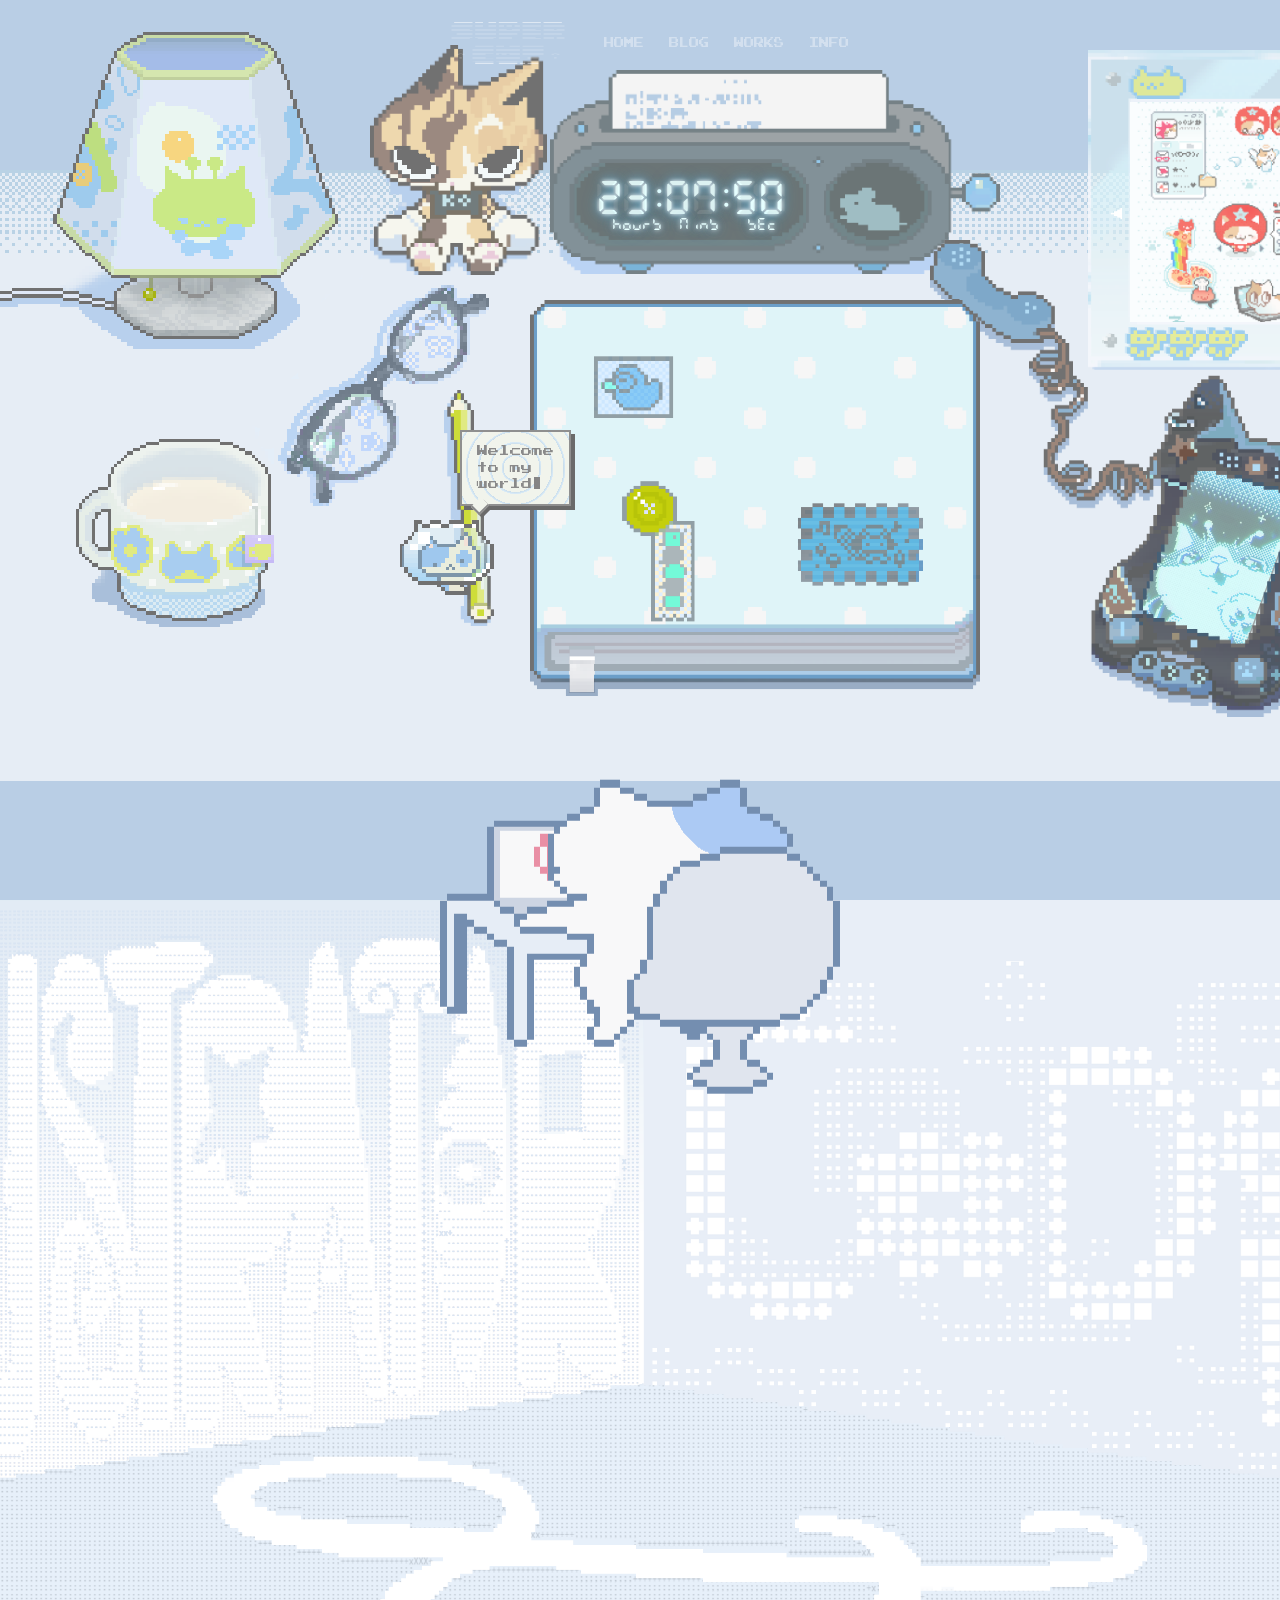
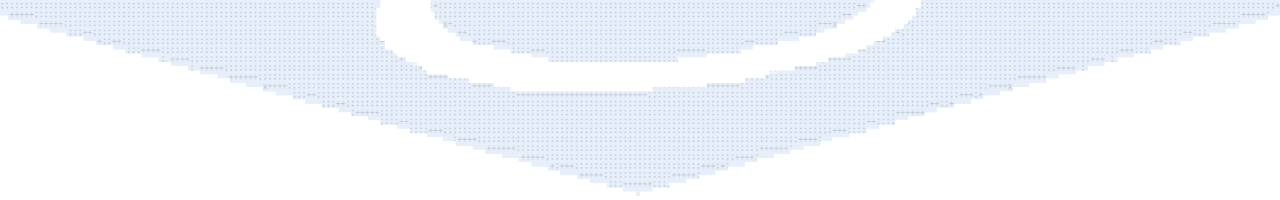
==== index.html @ c4ca7b16 "Rename Index.html to index.html" ====
<!DOCTYPE html>
<html lang="en">
<head>
    <meta charset="UTF-8">
    <link rel="stylesheet" href="style.css">
    <title>My Web</title>
</head>

<body>
<nav class="logo-glass-container">
    <div class="nav-trigger-zone">
        <div class="logo-glass-element">
            <img src="Img/LOGO.png" alt="Logo" class="logo-image">
        </div>

        <div class="nav-links">
            <a href="#scene1" class="nav-item">HOME</a>
            <a href="blog.html" class="nav-item">BLOG</a>
            <a href="#works" class="nav-item">WORKS</a>
            <a href="#contact" class="nav-item">INFO</a>
        </div>
    </div>
</nav>

    <!-- Part1 Desk Scene -->
    <section class="scene1">
        <div class="scene1-canvas">
        <img src="Img/1.png" alt="" class="scene1-bg">
    <!--Kitty with Tracking Eyes-->
    <div class="character">

        <div class="eyeL">
            <img src="Img/eyeblack-L.png" class="pupil">
        </div>

        <div class="eyeR">
            <img src="Img/eyeblack-L.png" class="pupil">
        </div>

        <img src="Img/kitty.png" class="kitty">
    </div>


    <!-- My Illustration with frame -->
    <div class="frame">
        <div class="slider">
            <div class="slides">
                <img class="slideImg" src="Img/Commercial (2).png" alt="Illustration #1">
                <img class="slideImg" src="Img/Commercial (1).gif" alt="Illustration #2">
                <img class="slideImg" src="Img/Commercial (3).gif" alt="Illustration #3">
                <img class="slideImg" src="Img/Commercial (4).gif" alt="Illustration #4">
                <img class="slideImg" src="Img/Commercial (5).gif" alt="Illustration #5">
            </div>
            <button class="prev" onclick="prevSlide()">◀</button>
            <button class="next" onclick="nextSlide()">▶</button>
        </div>
    </div>
    <a id="illustLink" href="">
    
    </a>
    <!--<p>Artwork</p>-->

    <!--other stuffs-->
    <a href="blog.html">
        <img src="Img/notebook.png" alt="notebook" class="notebook">
    </a>
    <div class="stack">
        <img src="Img/phone.png" alt="telephone" class="telephone">
        <img src="Img/mm.gif" alt="screen" class="under">
    </div>

    <!-- kitty-->
    <div class="taiyaki" onclick="talk()">
        <img src="Img/cat_talk.png" class="taiyaki_kitty">
        <img src="Img/pen.png" class="pen">
        <div class="talk show" id="bubble">
            <span id="text-content"></span>
        </div>
    </div>

    <!--Digital clock-->
    <img src="Img/clock.png" alt="clock" class="clock-face">
    <div class="container">
        <div class="clock">
            <div class="clock glow">
            <span id="hrs">00</span>
            <span class="colon">:</span>
            <span id="min">00</span>
            <span class="colon">:</span>
            <span id="sec">00</span>
            </div>

            <div class="ghost">
            <span>88</span>
            <span class="colon"></span>
            <span>88</span>
            <span class="colon"></span>
            <span>88</span>
            </div>
        </div>  
    </div>
    </div>
    </section>

<div class="scrolling-cat-path">
    <div class="cat-fixed-wrapper">
        <img src="Img/cat_frame1.png" id="slidingCat" alt="scrolling cat">
    </div>
</div>


    <!--Part2 skills-->
    <section class="room">
        <img src="Img/p2.png" class="p2bg">
        
        <div class="sticker-wall">
            <div class="sticker" style="--hover-bg: #efb044; --hover-color: #fff;">
                <pre class="normal">
 /╲_/╲
( •ω• ) 
 (_____)/
PIXEL ART</pre>
                <pre class="action">
 |╲_/|
( -ω- )
<(_____) 
PIXEL ART</pre>
            </div>

            <div class="sticker" style="--hover-bg: #3b82f6; --hover-color: #fff;">
                <pre class="normal">
  _______
 /      /|
+------+ |
|PACK  | |
|DESIGN|/
+------+</pre>
                <pre class="action">
    ______
   /////// 
 //╲/╲///|
+------+ |
| o o  | |
|      |/
+------+</pre>
            </div>

            <div class="sticker" style="--hover-bg: #c6e97f; --hover-color: #fff;">
                <pre class="normal">
   _( )_     _____
 _|    _|  _|     |_
(_ ART(_  (_COLLAB _)
  |_____|   |_  __|
              ( )</pre>
                <pre class="action">
     _( )_____
   _|     |  ✧|_    
  (_ ART COLLAB_)
    |*____|_ _|
           ( )</pre>
            </div>

            <div class="sticker" style="--hover-bg: #ff80d7; --hover-color: #fff;">
                <pre class="normal">
+--------+
|GRAPHIC |
|   /    |
|  DESIGN|
+--------+</pre>
                <pre class="action">
+--------+
|WEB |IMG|
+----+---+
|TYPO| |/
+------ </pre>
            </div>
        </div>

        <div class="weave-wall">
            <div class="wall-bg"></div>
        </div>
        <div class="skill-container">
            <div id="skillCode"></div>
        </div>
    </section>
    
    <script src="z.js"></script>
</body>
</html>
---- style.css ----
html, body {
    margin: 0;
    padding: 0;
    overflow-x: hidden; 
}

.scene1{
    position: relative;
    height: 100vh;
    overflow: hidden;
    background-image:url(Img/bg.png);
}

.scene1-canvas{
    position: absolute;
    width: 1440px;
    height: 781px;
    left: 0;
    top: 0;
    transform: scale(var(--scene1-scale, 1));
    transform-origin: top left;
}

.scene1-bg{
    position: absolute;
    top: 0;
    left: 0;
    width: 1440px;
    height: 781px;
    object-fit: cover;
    z-index: 0;
    pointer-events: none;  
}

.character,
.frame,
.notebook,
.stack,
.taiyaki,
.clock-face,
.container{
    position: absolute;
    z-index: 2;
}

/* =============================
         My LOGO + nav
================================ */
.logo-glass-container {
    position: absolute;
    top: 12px;
    left: 50%;
    transform: translateX(-50%);
    z-index: 1000;
}

.nav-trigger-zone {
    display: flex;
    align-items: center;
    padding: 10px 30px;
    position: relative;

}

.logo-glass-element {
    position: relative;
    width: 150px;
    height: 40px;
    background: transparent; 
    
    -webkit-mask-image: url("Img/LOGO.png");
    mask-image: url("Img/LOGO.png");
    -webkit-mask-size: contain;
    mask-size: contain;
    -webkit-mask-repeat: no-repeat;
    mask-repeat: no-repeat;
    -webkit-mask-position: center; 
    mask-position: center; 

    border: 1px solid rgba(255, 255, 255, 0.527);
    overflow: hidden; 
    flex-shrink: 0;
}

.logo-glass-element::before {
    content: "";
    position: absolute;
    inset: 0;
    background: 
        radial-gradient(circle at var(--mouse-x) var(--mouse-y), 
        rgba(247, 249, 253, 0.522) 0%, transparent 40%),
        rgba(255, 255, 255, 0.188);
    z-index: -1;
}

.logo-glass-element::after {
    content: "";
    position: absolute;
    inset: 0;
    background: linear-gradient(
        rgba(255, 255, 255, 0) 50%, 
        rgba(255, 255, 255, 0.15) 50%
    );
    background-size: 100% 4px;
    animation: scanline 2s linear infinite;
    pointer-events: none;
}

.logo-image { display: none; }

@keyframes scanline {
    from { background-position: 0 0; }
    to { background-position: 0 100%; }
}


.nav-links {
    display: flex;
    gap: 25px;
    align-items: center;
    margin-left: 20px;
}

.nav-item {
    font-family: 'PressStart2P', monospace;
    font-size: 10px;
    text-decoration: none;
    white-space: nowrap;
    color: rgba(255, 255, 255, 0.379); 
    filter: blur(0.5px);
    transition: all 0.4s ease;
    
}

.nav-item:hover {
    color: rgba(255, 255, 255, 0.9) ;
    text-shadow: 0 0 10px rgba(255, 255, 255, 0.5);
}
/*========== logo end here ========== */



/* =============================
   My Artwork with silde
================================ */
@font-face {
    font-family: 'PressStart2P';
    src: url('fonts/PressStart2P.ttf')
}

.frame{
    position: absolute;
    width: 320px;
    height: 320px;
    top: 50px;
    left: 1085px;
    background: url("Img/frame.png") no-repeat center/contain;
}

.slider{
    position: absolute;
    inset: 0;
    top: 52px;
    left: 45px;
    width: 100%;
    height: 100%;
    overflow: visible;
}

.slideImg{
    position: absolute;
    width: 220px;
    object-fit: cover;
    display: none;
}

img.displaySlide{
    display: block;
    animation-name: fade;
    animation-duration: 0.5s;
}

.prev{
    left: -25px;
}

.next{
    left: 225px;
}

.slider button{
    position: absolute;
    top: 35%;
    transform: translateY(-50%);
    font-size: 0.8rem;
    font-family: PressStart2P;
    background: none;
    border: none;
    cursor: pointer;
    color: white;
}

@keyframes fade {
    from { opacity: 0.6; }
    to { opacity: 1; }
}

.slider button:active{
    transform: translateY(-50%) translate(1px, 1px);
}
/*========== slides end here ========== */


/* =============================
   ◑ω◑ Eyes Follow Mouse Cursor！
================================ */
.character{
    position: absolute;
    top: 45px;
    left: 370px;
    width: 230px;
    height: 230px;
    z-index: 2;
}

.kitty{
    position: absolute;
    top: 0;
    left: 0;
    height: 230px;
    z-index: 1;
}

.eyeL{
    position: absolute;
    width: 43px;
    height: 31px;
    top: 103px;
    left: 23px;
    overflow: hidden;
    background: url("Img/eyewhite-L.png");
    mask: url("Img/eyewhite-L.png");
    z-index: 2;
}

.eyeR{
    position: absolute;
    width: 43px;
    height: 31px;
    top: 102px;
    left: 108px;
    overflow: hidden;
    background: url("Img/eyewhite-L.png");
    mask: url("Img/eyewhite-L.png");
    transform: scaleX(-1);
    z-index: 2;
}

.pupil{
    position: absolute;
    left: 4px;
    bottom: 5px;
    object-fit: contain;
    transition: transform 0.1s;
}
/*========== Eyes end here ========== */


/* =============================
   Notebook
================================ */
.notebook{
    position: absolute;
    top: 300px;
    left: 530px;
    width: 450px;
    z-index: 3;
}


/* =============================
   Phone stack
================================ */
.stack{
    position: absolute;
    top: 240px;
    left: 930px;
    z-index: 2;
}

.telephone{
    position: absolute;
    width: 440px;
    height: auto;
    z-index: 2;
}

.under{
    position: absolute;
    top: 220px;
    left: 232px;
    width: 115px;
    transform: rotate(20deg);
    z-index: 1;
}

/* =============================
 　　　　 Speech　Bubble
================================ */
.taiyaki{
    position: absolute;
    top: 520px;
    left: 400px;
    display: block;
    z-index: 3;
}

.taiyaki_kitty{
    position: absolute;
    top: 0;
    left: 0;
    cursor: pointer;
    z-index: 2;
}

.pen{
    position: absolute;
    width: 50px;
    top: -130px;
    left: 44px;
    z-index: 1;
}

.talk{
    position: absolute;
    visibility: hidden;
    opacity: 0;
    transition: opacity 0.3s;

    line-height: 1.5;
    font-family: 'PressStart2P', monospace;
    font-size: 11px;
    color: rgb(138, 138, 138);

    top: -90px;
    left: 60px;
    padding: 11px 15px;
    border: 2.5px solid rgb(143, 143, 143);

    background:
    repeating-radial-gradient(
      circle,
      rgb(201, 221, 235) 0px,
      rgb(219, 236, 248) 2px,
      transparent 2px,
      transparent 12px
    ),
    rgb(241, 244, 236);

    box-shadow: 4px 4px 0 #6a6a6a;
    z-index: 4;
}

.talk.show{
    visibility: visible;
    opacity: 1;
}

/* tringle */
.talk::before{
    content: "";
    position: absolute;
    bottom: -8px;
    left: 11px;

    width: 12px;
    height: 10px;
    background-color: rgb(241, 244, 236);
    border-left: 2.4px solid rgb(138, 138, 138);
    border-bottom: 2.4px solid rgb(138, 138, 138);
    box-shadow: 0px 4px 0 #6a6a6a;

    transform: rotate(-45deg);
}

/* Caret */
#text-content::after {
    content: "";
    display: inline-block;
    width: 6px;
    height: 12px;
    background: #848484;
    margin-left: 2px;
    animation: blink1 0.6s steps(1) infinite;
}

@keyframes blink1 {
    0%   { opacity: 1; }
    50%  { opacity: 0; }
}

/*========== Speech　Bubble end here ========== */




/* =============================
   Digital Clock Starts Here
   LED-style！
================================ */
@font-face {
    font-family: 'DSEG7ClassicMini';
    src: url('fonts/DSEG7ClassicMini-Bold.ttf');
}

.clock-face{
    position: absolute;
    top: 70px;
    left: 550px;
    width: 450px;
    z-index: 1;
}

.container{
    width: 170px;
    height: 40px;
    position: absolute;
    top: 178px;
    left: 596px;
    transform: none;
    z-index: 3;
}

/* clock body */
.clock{
    position: relative;
    width: 100%;
    height: 100%;
    display: flex;
    align-items: center;
    justify-content: center;
    font-family: 'DSEG7ClassicMini', monospace;
    color: rgb(231, 241, 240);
}

/* numbers */
.clock span{
    font-size: 33px;
    width: 35px;
    display: inline-block;
    text-align: center;
    position: relative;
    
}

.clock.glow span{
    color:#e6ffff;

    text-shadow:
        0 0 4px #ffffff,
        0 0 10px #7bd5ffa1,
        0 0 15px #46beffa2;
}

/* Words below */
.clock span::after{
    font-size: 12px;
    position: absolute;
    bottom: -15px;
    left: 45%;
}

#hrs::after{
    content: 'HOURS';
}
#min::after{
    content: 'MINS';
}
#sec::after{
    content: 'SEC';
}

/* The colon blinks */
.colon {
    animation: blink 1s steps(1) infinite;
    transform:translateX(12px);
}

@keyframes blink {
    0%  {
        opacity: 0.3;
    }
    50%  {
        opacity: 1;
    }
    100%  {
        opacity: 0.3;
    }
}

/* Simulate LED afterimage */
.ghost {
    position: absolute;
    display: flex;
    color: rgba(183, 184, 186, 0.19); 
    filter: blur(0.2px);
}
/*========== Digital clock end here ==========*/


/* =============================
        Scene2 My Room
================================ */
.room {
    height: 100vh;
    position: relative;
    overflow: hidden;
    background: #f8f9fa; 
    margin-top: 0;
}

.p2bg {
    position: absolute; 
    inset: 0; 
    width: 100%;
    height: 100%;
    object-fit: cover; 
}

/* Left wall */
.sticker-wall {
    position: absolute;
    inset: 0;
    z-index: 5;
    background-color: rgba(213, 222, 222, 0);

    clip-path: polygon(
        0% 69%,
        50% 54%,
        50% 0%,
        0% 0%
    );
}


/* ASCII style sticker pop-in*/
.sticker {
    position: absolute; 
    padding: 3px;

    font-family:'PressStart2P',monospace; 
    font-size: 16px;
    color: #a0c7ee;

    background: transparent;
    border: none;
    cursor: pointer;

    opacity: 0;
    transform: scale(0) rotate(var(--r));
    transition: transform 0.3s cubic-bezier(.34,1.56,.64,1),
                opacity 0.3s,
                background 0.15s,
                color 0.15s;

    z-index: 6;
}

.sticker pre {
    font-family: 'PressStart2P', monospace;
    line-height: 1.2;
    display: inline-block; 
}

/* Reveal stickers*/
.sticker-wall:hover .sticker {
    opacity: 1;
    transform: scale(1) rotate(var(--r));
}

.sticker pre.action {display: none;}

.sticker:hover pre.normal {
    display: none;
}

.sticker:hover pre.action {
    display: block;
    animation: nudge 0.2s ease;
}

@keyframes nudge {
    0% { transform: translateY(0); }
    50% { transform: translateY(-3px); }
    100% { transform: translateY(0); }
}

.sticker:hover {
    color: var(--hover-bg);
    text-shadow: 0 0 4px rgba(255,255,255,0.7);
    z-index: 100;
    transform: scale(1.05) translateY(-1px) rotate(0deg) !important;
}



/* deco-symbols*/
.deco-item {
    animation: floatingDeco 4s infinite ease-in-out;
}

@keyframes floatingDeco {
    0%, 100% { 
        translate: 0 0;
        opacity: 0.4;
    }
    50% { 
        translate: 0 -5px;
        opacity: 0.9;
    }
}

/* Brighten decosymbol */
.sticker-wall:hover .deco-item {
    color: #eeff96 !important; 
    text-shadow: 0 0 5px rgba(255, 255, 255, 0.5);
}
/*========== Left wall end here ==========*/



/* =============================
   Scrolling cat in the middle
================================ */
.scrolling-cat-path{
    position: absolute;
    left: 0;
    width: 100%;
    height: 100vh;
    pointer-events: none;
    z-index: 100;
}

/* keep cat in view */
.cat-fixed-wrapper {
    position: sticky;
    top: 0;
    height: 100vh;
    display: flex;
    justify-content: center;
    align-items: center;
}

#slidingCat {
    position: fixed;
    left: 50%;
    top: 50%; 
    z-index: 9999;
    pointer-events: none;
    
    transform: 
        translateX(-50%) 
        translateY(var(--cat-y, 105%)) 
        scale(var(--cat-scale, 1));
    transition: transform 0.5s cubic-bezier(0.2, 0.8, 0.2, 1);
}
/*========== Scrolling cat end here ==========*/


/* ===============================
          Right wall
================================ */
.weave-wall{
    position: absolute;
    left: 50%;
    top: 0;
    width: 50%;
    height: 100vh;
    background: #e8edf7;
    overflow: hidden;

    clip-path: polygon(
        100% 67%,
        0% 53%,
        0% 0%,
        100% 0%
    );
}

.weave-wall.active{
    animation: fadeWeaveWall 1.6s ease forwards;
    animation-delay: 3s;
}

@keyframes fadeWeaveWall{
    from{
        opacity: 1;
        filter: blur(0px);
    }
    to{
        opacity: 0;
        filter: blur(2px);
    }
}

.wall-bg{
    position: absolute;
    inset: 0;
    z-index: 0;

    background-image: url("Img/wall.png");
    background-size: 100%;
    background-position: 0 0;
    background-repeat: no-repeat;

    clip-path: inset(0 0 100% 0);
    opacity: 1;
}


/* lines*/
:root{
    --grid-gap: 11.7px;
    --line: 5px;
}
.weave-wall::before{
    content: "";
    position: absolute;
    inset: 0;
    z-index: 1;

    background:
        repeating-linear-gradient(
            to right,
            transparent 0,
            transparent var(--grid-gap),
            rgba(255,255,255,0.95) var(--grid-gap),
            rgba(255,255,255,0.95) calc(var(--grid-gap) + var(--line))
        );

    left: -10.2px;
    width: 0%;
    opacity: 1;
}

.weave-wall::after{
    content: "";
    position: absolute;
    inset: 0;
    z-index: 1;

    background:
        repeating-linear-gradient(
            to bottom,
            transparent 0,
            transparent var(--grid-gap),
            rgba(255,255,255,0.95) var(--grid-gap),
            rgba(255,255,255,0.95) calc(var(--grid-gap) + var(--line))
        );

    top: -11px;
    height: 0%;
    opacity: 1;
}


.weave-wall.active::before{
    animation:
        drawWarp 0.8s steps(20) forwards,
        fadeLines 0.6s ease forwards;
    animation-delay:
        0s,
        2.7s;
}

.weave-wall.active::after{
    animation:
        drawWeft 0.9s steps(20) forwards,
        fadeLines 0.6s ease forwards;
    animation-delay:
        0.8s,
        2.7s;
}

.weave-wall.active .wall-bg{
    animation: revealWall 1s steps(20) forwards;
    animation-delay: 1.7s;
}

/* ===============================
   keyframes
================================ */

@keyframes drawWarp{
    from{
        width: 0%;
    }
    to{
        width: 100%;
    }
}

@keyframes drawWeft{
    from{
        height: 0%;
    }
    to{
        height: 100%;
    }
}

@keyframes revealWall{
    from{
        clip-path: inset(0 0 100% 0);
    }
    to{
        clip-path: inset(0 0 0 0);
    }
}

@keyframes fadeLines{
    from{
        opacity: 1;
        filter: blur(0px);
    }
    to{
        opacity: 0;
        filter: blur(2px);
    }
}

/* ===============================
   skill console
================================ */

.skill-container {
    position: absolute;
    right: 15%;
    top: 25%;

    transform: perspective(1000px) translateY(-45%) rotateY(-20deg) skewY(5deg);
    
    z-index: 100;
    font-family: 'PressStart2P', monospace;
    color: #a0c7ee;
    line-height: 1.1;
    opacity: 0;
    transition: opacity 0.8s ease;
    
    transform-style: preserve-3d;
}

#skillCode {
    display: inline-block;
    white-space: pre;
    font-size: 16px;
}

@keyframes blink {
    50% { opacity: 0; }
}

.char.is-dot {
    color: #ffffff;
}
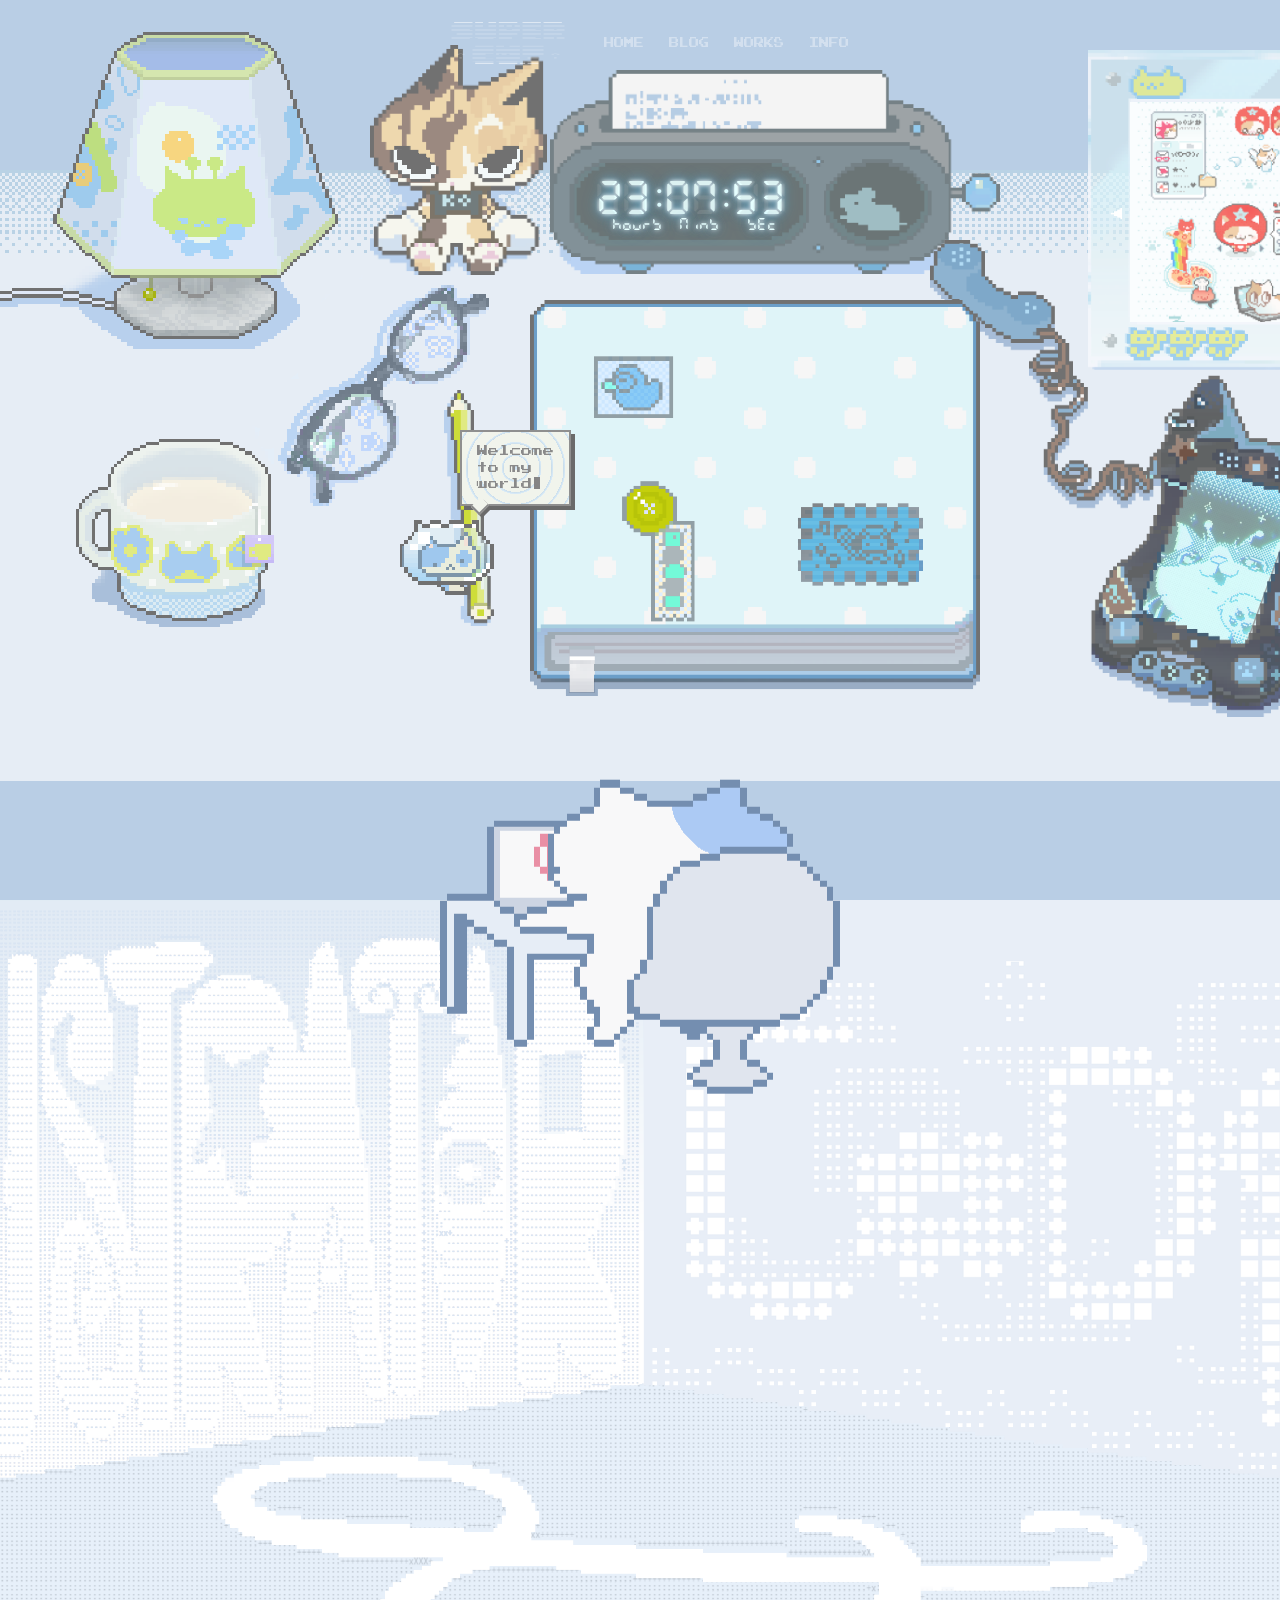
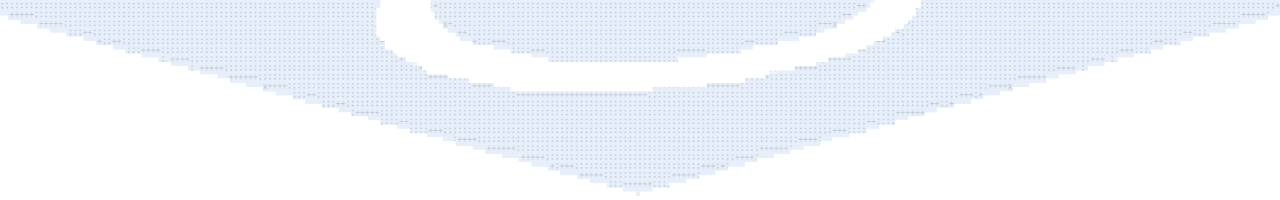
==== commit 9ec60087: "Update index.html" ====
--- a/index.html
+++ b/index.html
@@ -4,6 +4,7 @@
     <meta charset="UTF-8">
     <link rel="stylesheet" href="style.css">
     <title>My Web</title>
+    <meta name="viewport" content="width=device-width, initial-scale=1.0">
 </head>
 
 <body>
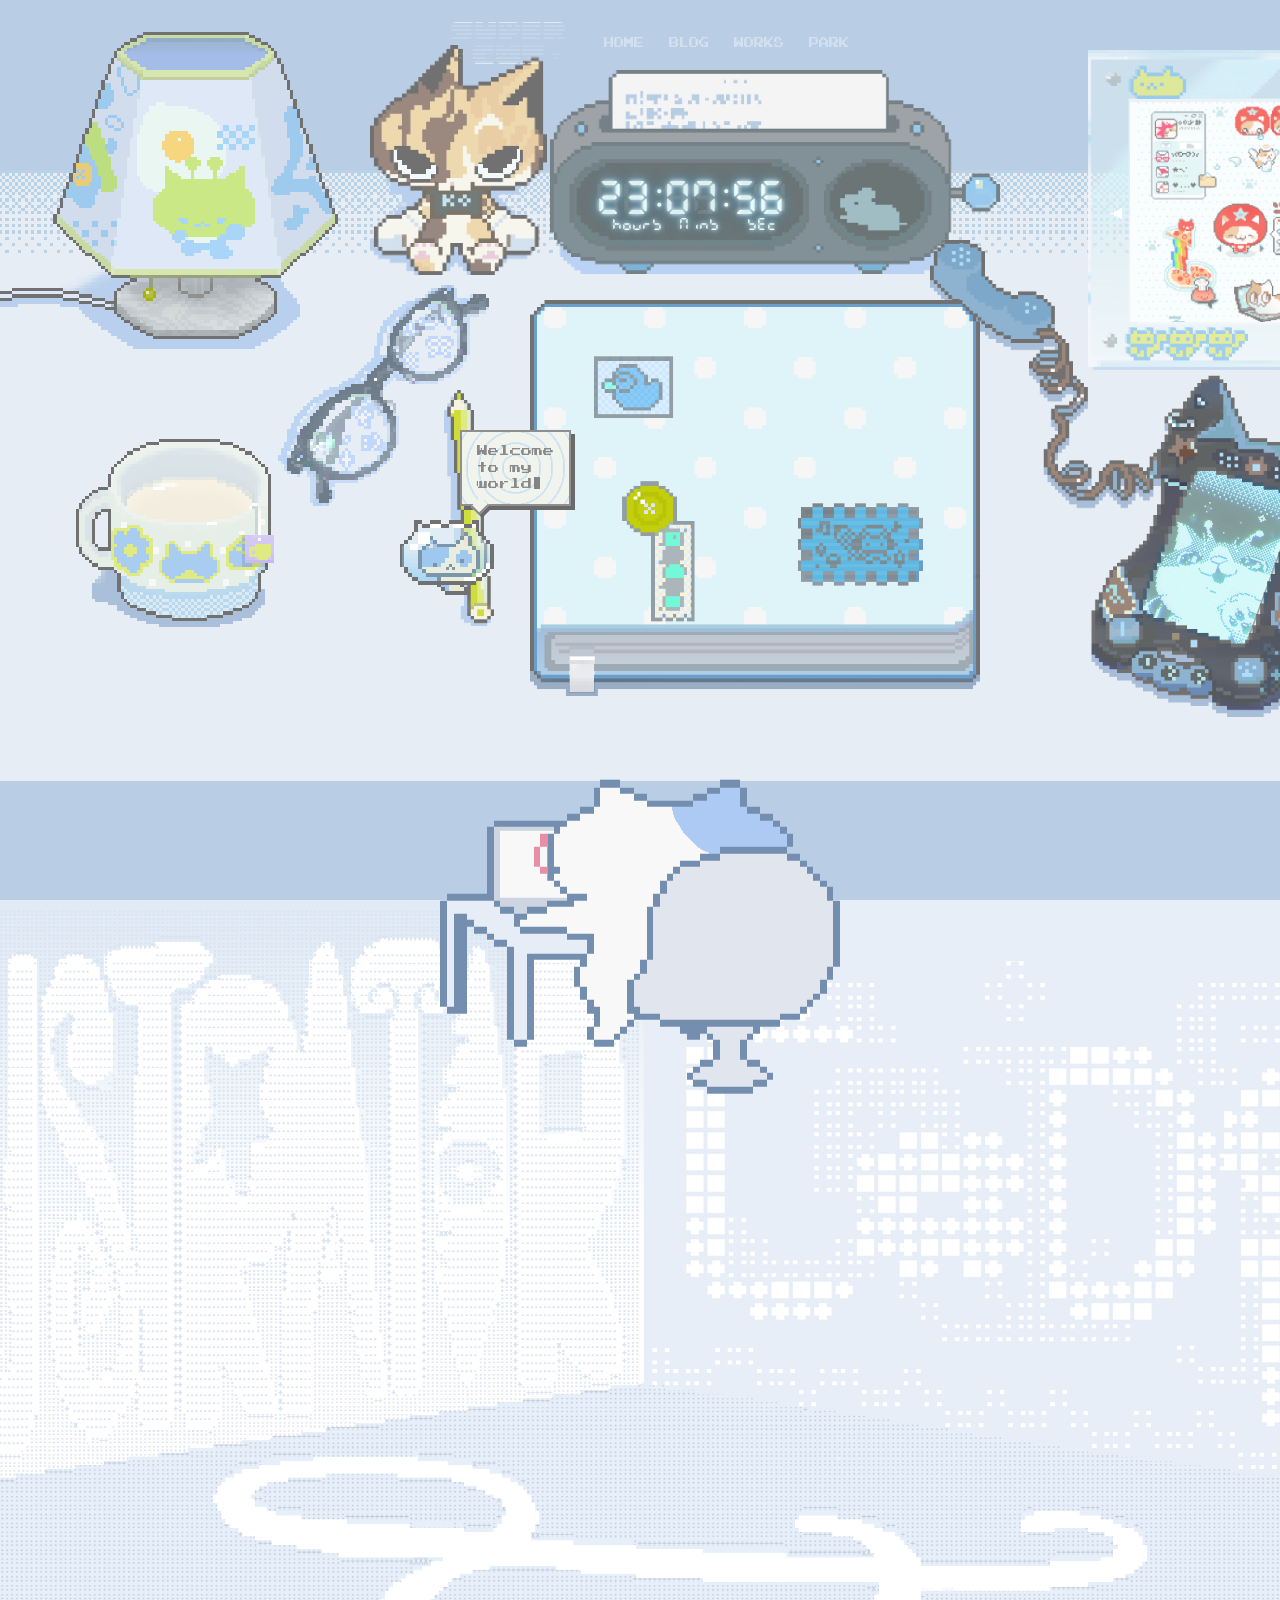
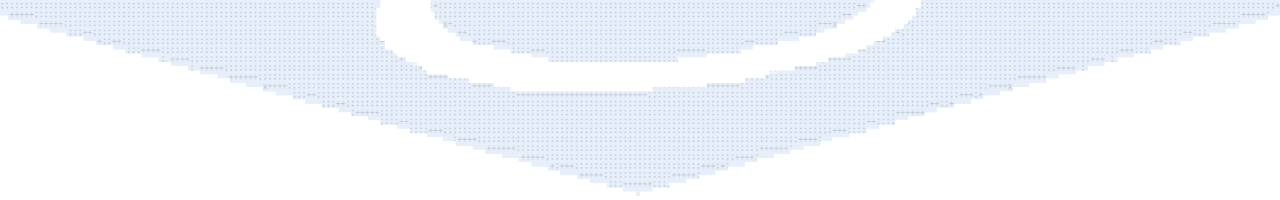
==== commit d2f7ff78: "Update index.html" ====
--- a/index.html
+++ b/index.html
@@ -18,7 +18,7 @@
             <a href="#scene1" class="nav-item">HOME</a>
             <a href="blog.html" class="nav-item">BLOG</a>
             <a href="#works" class="nav-item">WORKS</a>
-            <a href="#contact" class="nav-item">INFO</a>
+            <a href="guest.html" class="nav-item">PARK</a>
         </div>
     </div>
 </nav>
@@ -80,7 +80,9 @@
     </div>
 
     <!--Digital clock-->
+    <a href="guest.html">
     <img src="Img/clock.png" alt="clock" class="clock-face">
+    </a>
     <div class="container">
         <div class="clock">
             <div class="clock glow">
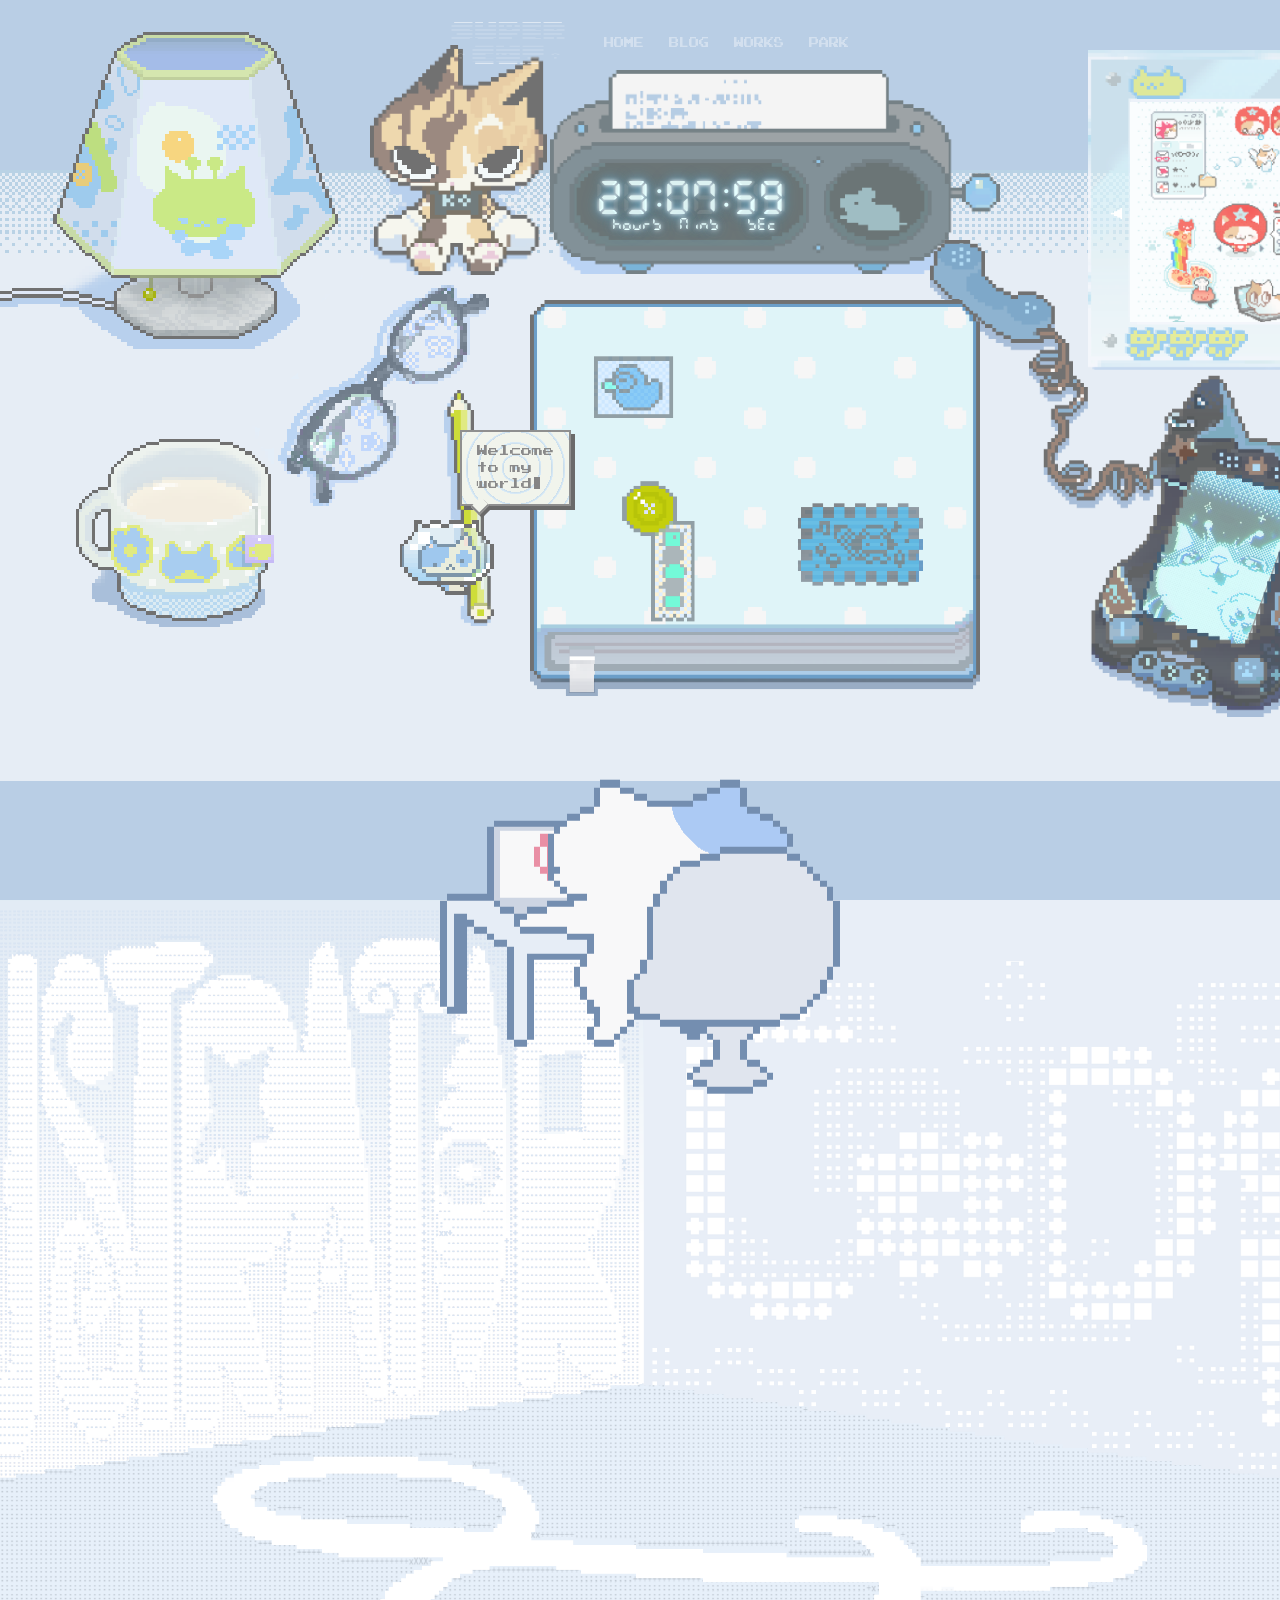
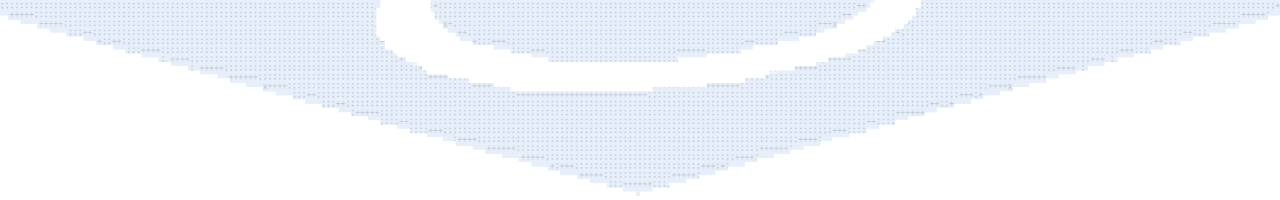
==== commit da3bf806: "Update index.html" ====
--- a/index.html
+++ b/index.html
@@ -3,7 +3,7 @@
 <head>
     <meta charset="UTF-8">
     <link rel="stylesheet" href="style.css">
-    <title>My Web</title>
+    <title>Supercat</title>
     <meta name="viewport" content="width=device-width, initial-scale=1.0">
 </head>
 
